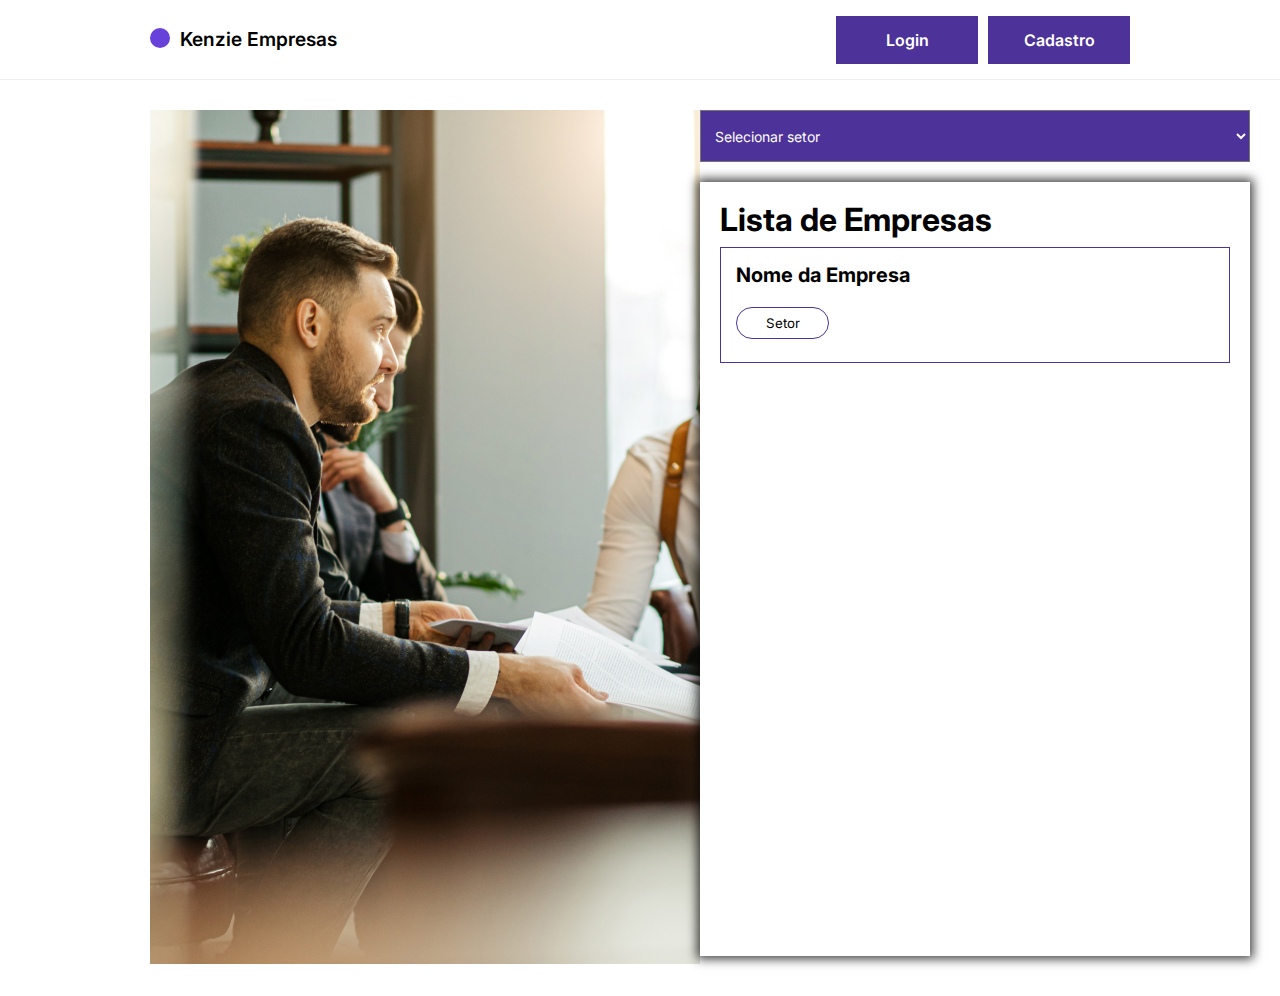
==== index.html @ ff66bbf2 "realizando estilização" ====
<!DOCTYPE html>
<html lang="pt-BR">
  <head>
    <meta charset="UTF-8" />
    <meta http-equiv="X-UA-Compatible" content="IE=edge" />
    <meta name="viewport" content="width=device-width, initial-scale=1.0" />
    <!-- CSS -->
    <link rel="stylesheet" href="./project/styles/reset.css" />
    <link rel="stylesheet" href="./project/styles/globalStyles.css" />
    <!-- FONT -->
    <link rel="preconnect" href="https://fonts.googleapis.com" />
    <link rel="preconnect" href="https://fonts.gstatic.com" crossorigin />
    <link
      href="https://fonts.googleapis.com/css2?family=Inter:wght@100;200;300;400;500;600;700;800;900&display=swap"
      rel="stylesheet"
    />
    <title>Document</title>
  </head>
  <body>
    <header class="header__container">
      <div class="logo__container">
        <div class="logo"></div>
        <h1 class="logo__title">Kenzie Empresas</h1>
      </div>
      <div class="button__div">
        <button class="login__button">Login</button>
        <button class="sign-in__button">Cadastro</button>
      </div>
    </header>
    <main class="main__container">
      <section class="left__section">
        <figure>
          <img
            class="img"
            src="./project/assets/Rectangle 6.png"
            alt="Reunião de negócios"
          />
        </figure>
      </section>
      <section class="right__section">
        <select name="Selecionar setor" id="" class="select">
          <option value="selecionar setor" hidden>Selecionar setor</option>
        </select>
        <ul class="sector__container">
          <h1 class="sector__title">Lista de Empresas</h1>
          <li class="card__container">
            <div class="card__content">
              <h3 class="card__title">Nome da Empresa</h3>
              <button class="card__button">Setor</button>
            </div>
          </li>
        </ul>
      </section>
    </main>
  </body>
</html>
---- project/styles/globalStyles.css ----
@import url(./index.css);
@import url(./login.css);
@import url(./register.css);
@import url(./user.css);
@import url(./admin.css);
:root {
  --brand-1: #6741d9;
  --brand-2: #4c3299;

  --action-1: #36b37e;
  --action-2: #ff5630;
  --action-3: #ffab00;

  --grey-1: #212529;
  --grey-2: #495057;
  --grey-3: #adb5bd;
  --grey-4: #e9ecef;
  --grey-5: #f1f3f5;
  --mode: #ffffff;

  --font-1: "Inter", sans-serif;

  --title-1-weight: 600;
  --title-1-size: 1.2rem;
  --title-1-height: 1.4rem;

  --title-2-weight: 600;
  --title-2-size: 1rem;
  --title-2-height: 1.2rem;

  --title-1-weight: 600;
  --title-1-size: 1.2rem;
  --title-1-height: 1.4rem;

  --text-1-weight: 400;
  --text-1-size: 0.875rem;
  --text-1-height: 1.2rem;

  --text-2-weight: 500;
  --text-2-size: 0.875rem;
  --text-2-height: 1rem;

  --text-3-weight: 600;
  --text-3-size: 0.875rem;
  --text-3-height: 1rem;

  --text-4-weight: 500;
  --text-4-size: 0.75rem;
  --text-4-height: 1.2rem;
}

* {
  font-family: var(--font-1);
}
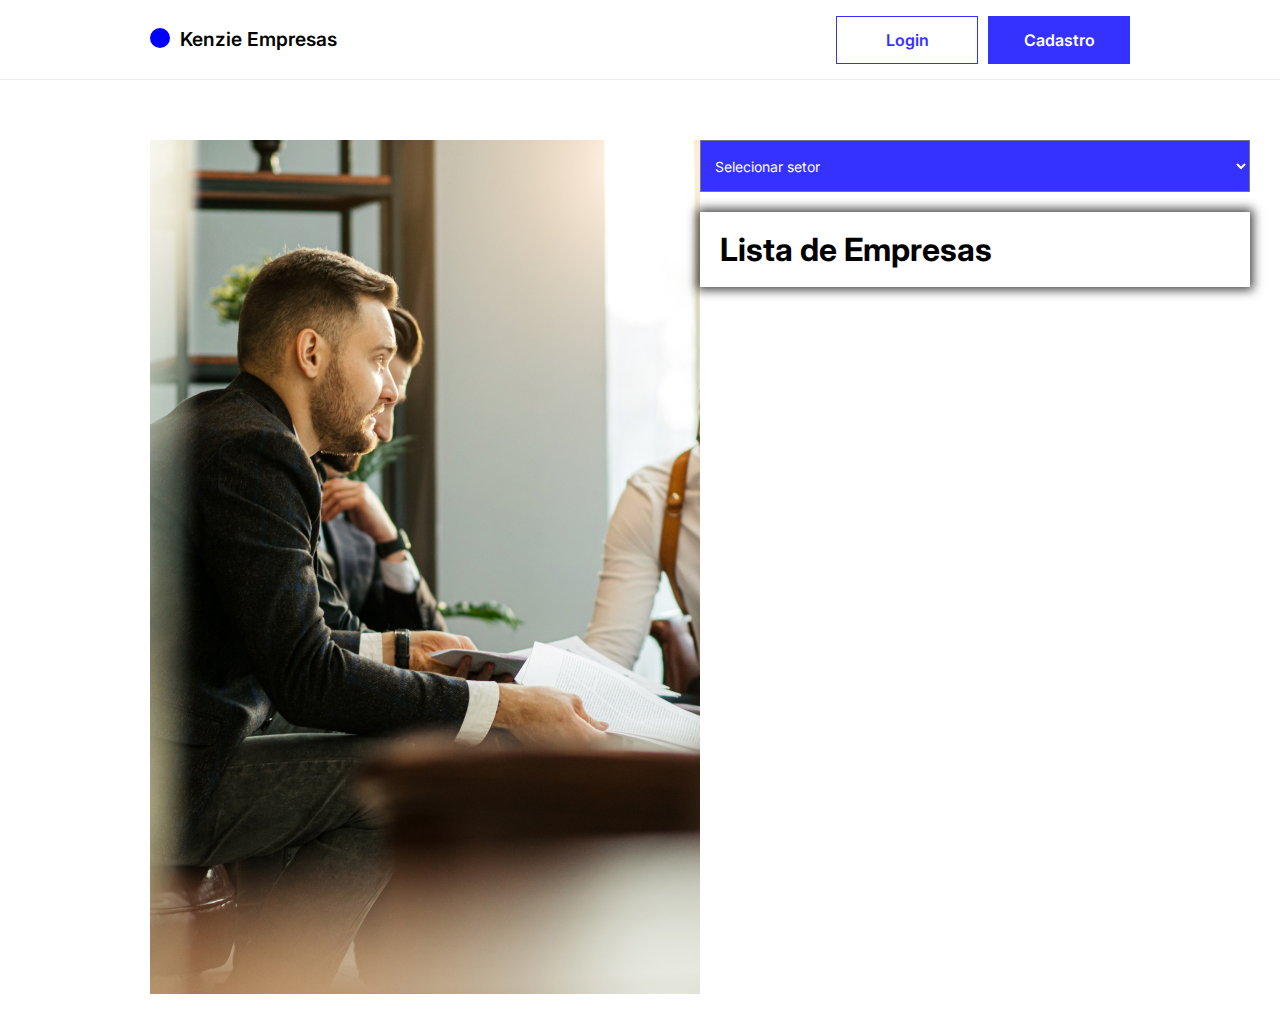
==== commit e575ca65: "finalizada estilização e funcionalidade da página index" ====
--- a/index.html
+++ b/index.html
@@ -23,7 +23,7 @@
         <h1 class="logo__title">Kenzie Empresas</h1>
       </div>
       <div class="button__div">
-        <button class="login__button">Login</button>
+        <button class="index-login__button">Login</button>
         <button class="sign-in__button">Cadastro</button>
       </div>
     </header>
@@ -38,19 +38,20 @@
         </figure>
       </section>
       <section class="right__section">
-        <select name="Selecionar setor" id="" class="select">
+        <select name="Selecionar setor" id="" class="select" value="selecionar setor">
           <option value="selecionar setor" hidden>Selecionar setor</option>
         </select>
         <ul class="sector__container">
           <h1 class="sector__title">Lista de Empresas</h1>
-          <li class="card__container">
+          <!-- <li class="card__container">
             <div class="card__content">
               <h3 class="card__title">Nome da Empresa</h3>
-              <button class="card__button">Setor</button>
+              <span class="card__span">Setor</span> -->
             </div>
           </li>
         </ul>
       </section>
     </main>
   </body>
+  <script type="module" src="./project/scripts/index.js"></script>
 </html>
--- a/project/styles/globalStyles.css
+++ b/project/styles/globalStyles.css
@@ -4,8 +4,8 @@
 @import url(./user.css);
 @import url(./admin.css);
 :root {
-  --brand-1: #6741d9;
-  --brand-2: #4c3299;
+  --brand-1: #0000ff;
+  --brand-2: #3532ff;
 
   --action-1: #36b37e;
   --action-2: #ff5630;
